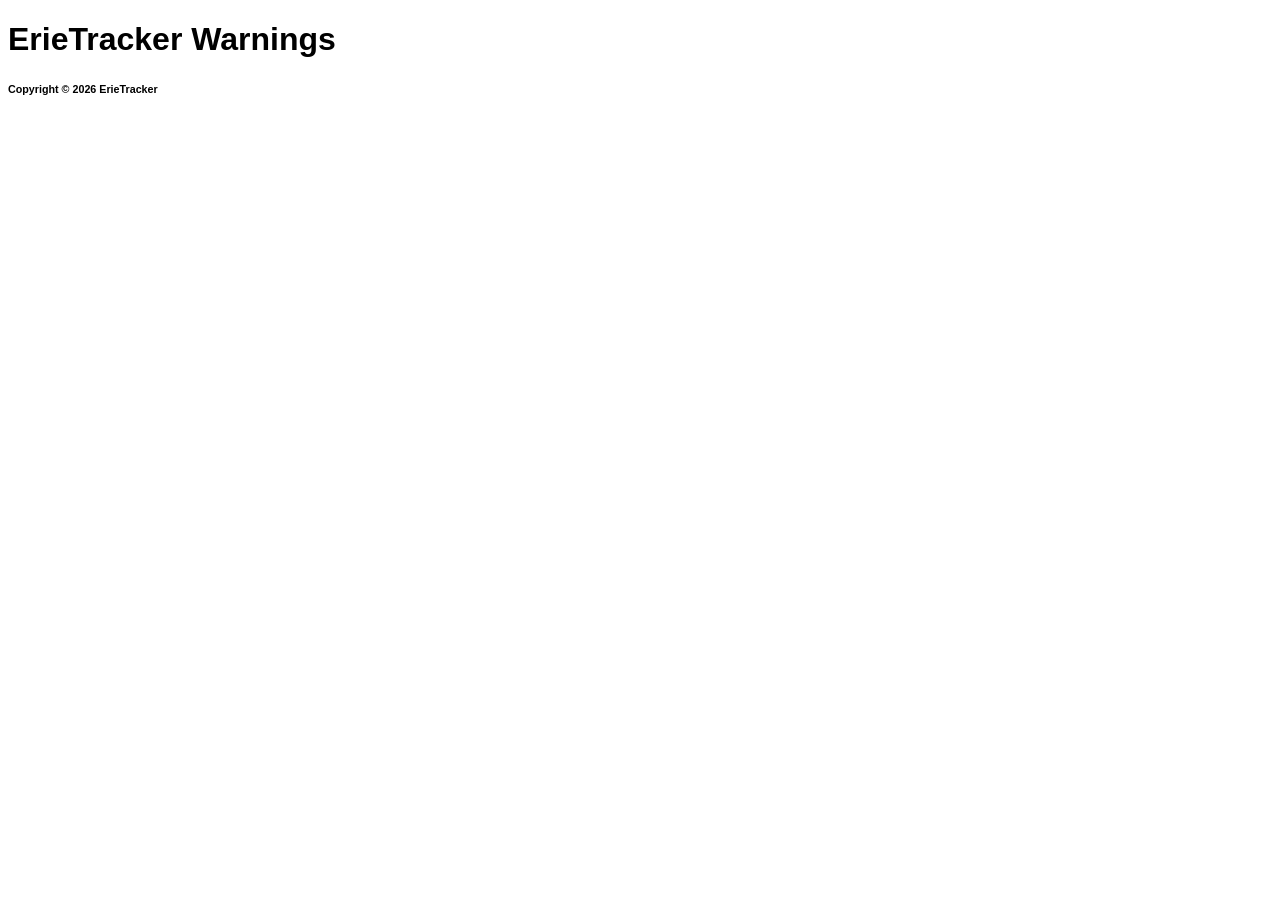
==== index.html @ f5057f1b "Update index.html" ====
<!DOCTYPE html>
<html lang="en">
<head>
  <meta charset="UTF-8">
  <meta name="viewport" content="width=device-width, initial-scale=1.0">
  <title>ErieTracker</title>
<link rel="stylesheet" href="body.css">
  </head>
<style>
.card {
  background-color: yellow;      /* the yellow part */
  padding: 20px;                 /* space inside */
  border-radius: 12px;           /* smooth corners */
  box-shadow: 0 4px 10px rgba(0,0,0,0.2); /* card shadow */
  width: 250px;
  font-family: sans-serif;
}
</style>
<body>
  <h1>ErieTracker Warnings</h1>
   


  <footer>
  <h6>Copyright © 2026 ErieTracker</h6>
  </footer>
</body>
</html>
---- body.css ----
body {
 font-family: sans-serif;
  }
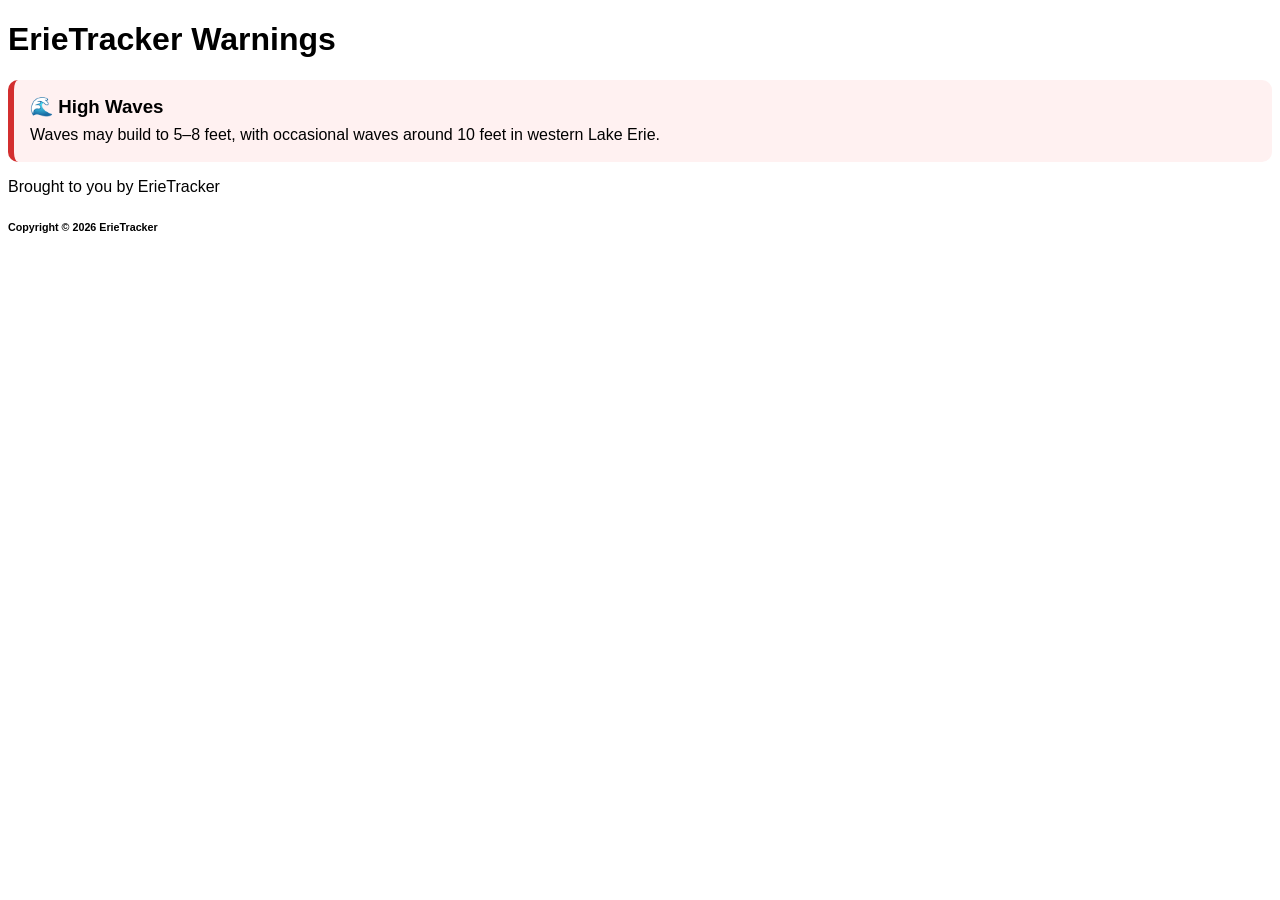
==== commit cf440e9a: "Update index.html" ====
--- a/index.html
+++ b/index.html
@@ -18,9 +18,49 @@
 </style>
 <body>
   <h1>ErieTracker Warnings</h1>
-   
+   <style>
+.warning-card {
+  padding: 16px;
+  margin: 10px 0;
+  border-radius: 10px;
+  border-left: 6px solid;
+  font-family: Arial, sans-serif;
+  background: #fff;
+}
+
+.warning-card h3 {
+  margin: 0 0 6px;
+}
+
+.warning-card p {
+  margin: 0;
+  line-height: 1.4;
+}
+
+.warning {
+  border-color: #d32f2f;
+  background: #fff1f1;
+}
+
+.advisory {
+  border-color: #f59e0b;
+  background: #fff8e1;
+}
+</style>
+
+<div class="warning-card warning">
+  <h3>🌊 High Waves</h3>
+  <p>Waves may build to 5–8 feet, with occasional waves around 10 feet in western Lake Erie.</p>
+</div>
 
 
+
+
+
+
+
+
+<p>Brought to you by ErieTracker</p>
   <footer>
   <h6>Copyright © 2026 ErieTracker</h6>
   </footer>
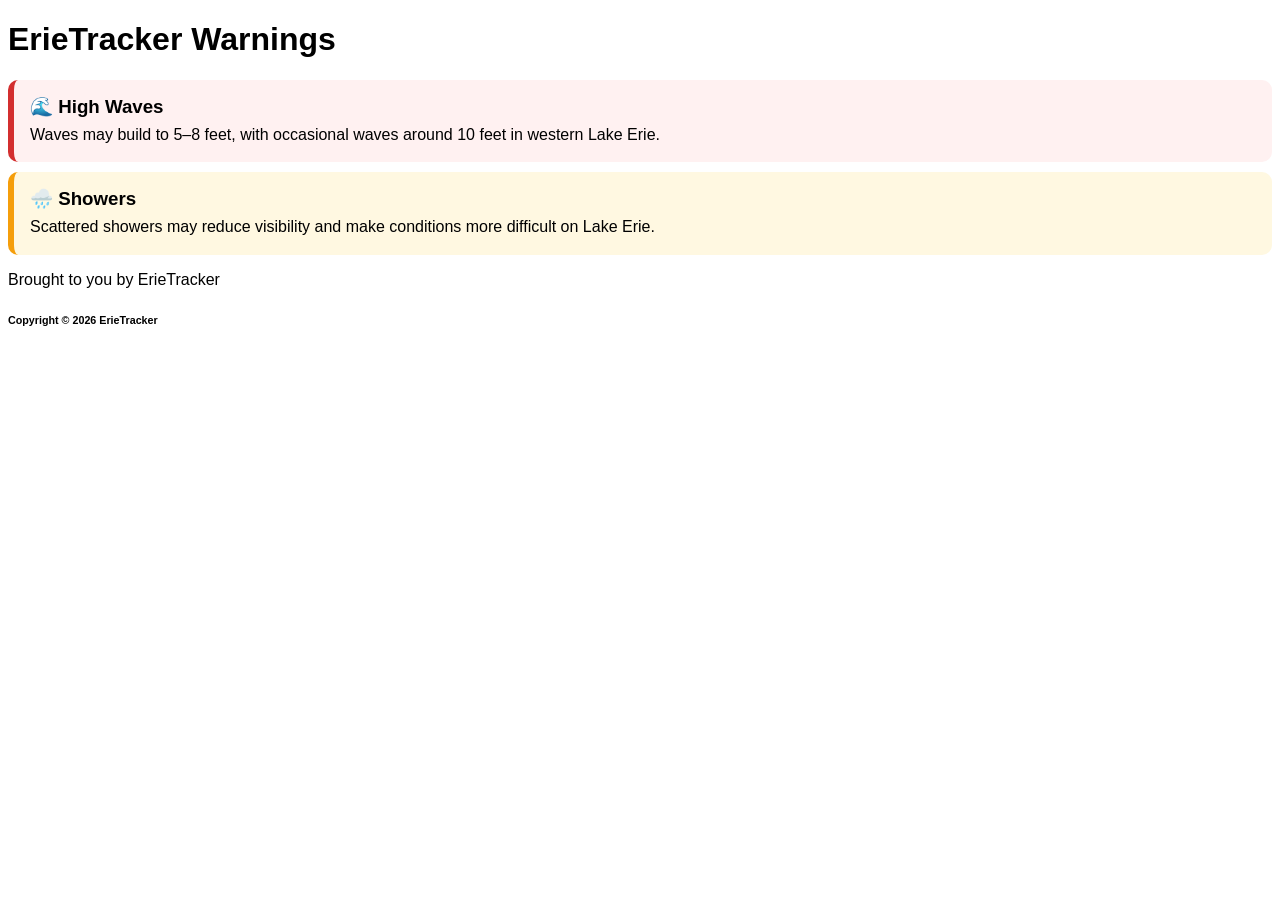
==== commit 3d3b0a94: "Update index.html" ====
--- a/index.html
+++ b/index.html
@@ -52,14 +52,10 @@
   <h3>🌊 High Waves</h3>
   <p>Waves may build to 5–8 feet, with occasional waves around 10 feet in western Lake Erie.</p>
 </div>
-
-
-
-
-
-
-
-
+<div class="warning-card advisory">
+  <h3>🌧️ Showers</h3>
+  <p>Scattered showers may reduce visibility and make conditions more difficult on Lake Erie.</p>
+</div>
 <p>Brought to you by ErieTracker</p>
   <footer>
   <h6>Copyright © 2026 ErieTracker</h6>
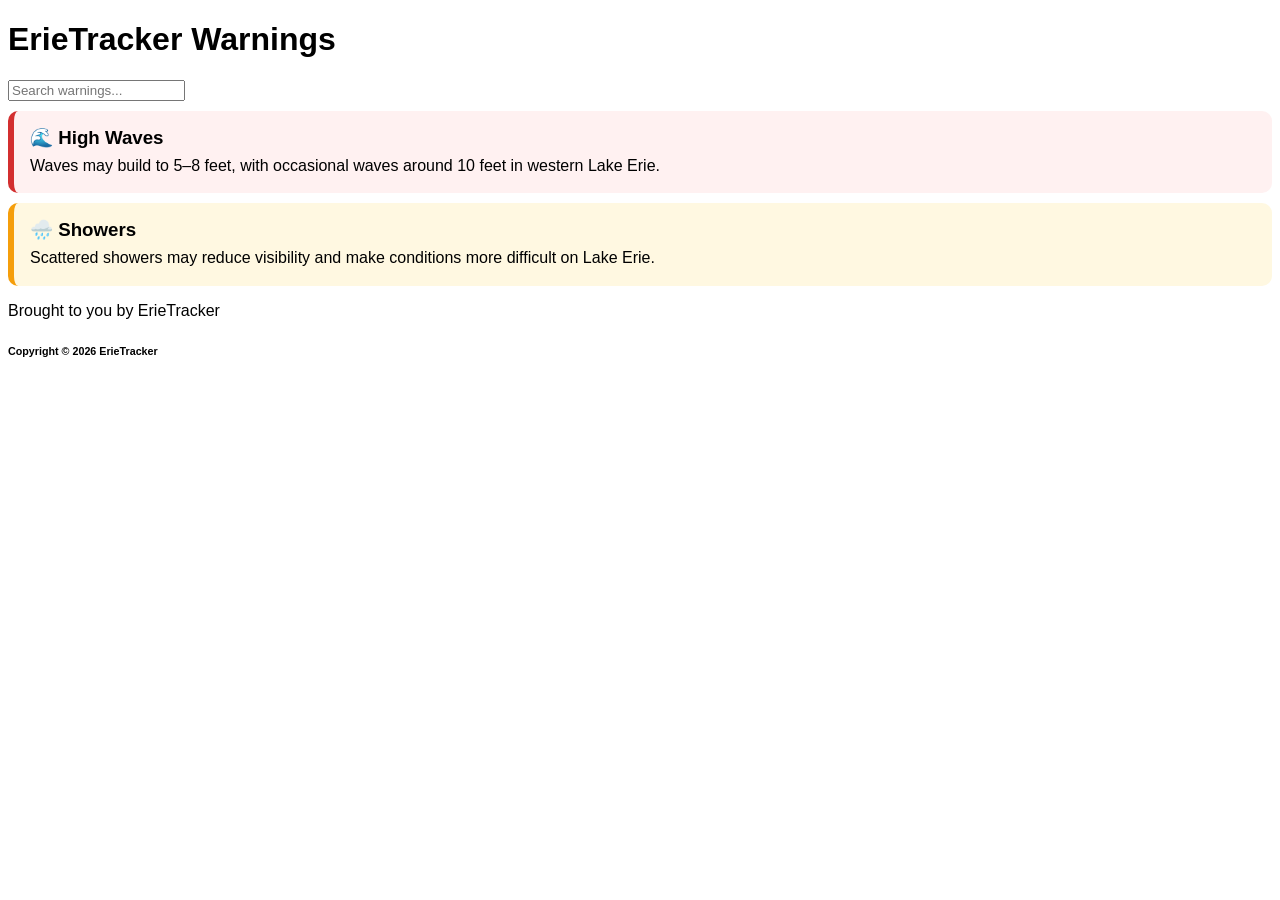
==== commit 928ce943: "Update index.html" ====
--- a/index.html
+++ b/index.html
@@ -47,7 +47,9 @@
   background: #fff8e1;
 }
 </style>
-
+<div class="search-box">
+  <input type="text" placeholder="Search warnings...">
+</div>
 <div class="warning-card warning">
   <h3>🌊 High Waves</h3>
   <p>Waves may build to 5–8 feet, with occasional waves around 10 feet in western Lake Erie.</p>
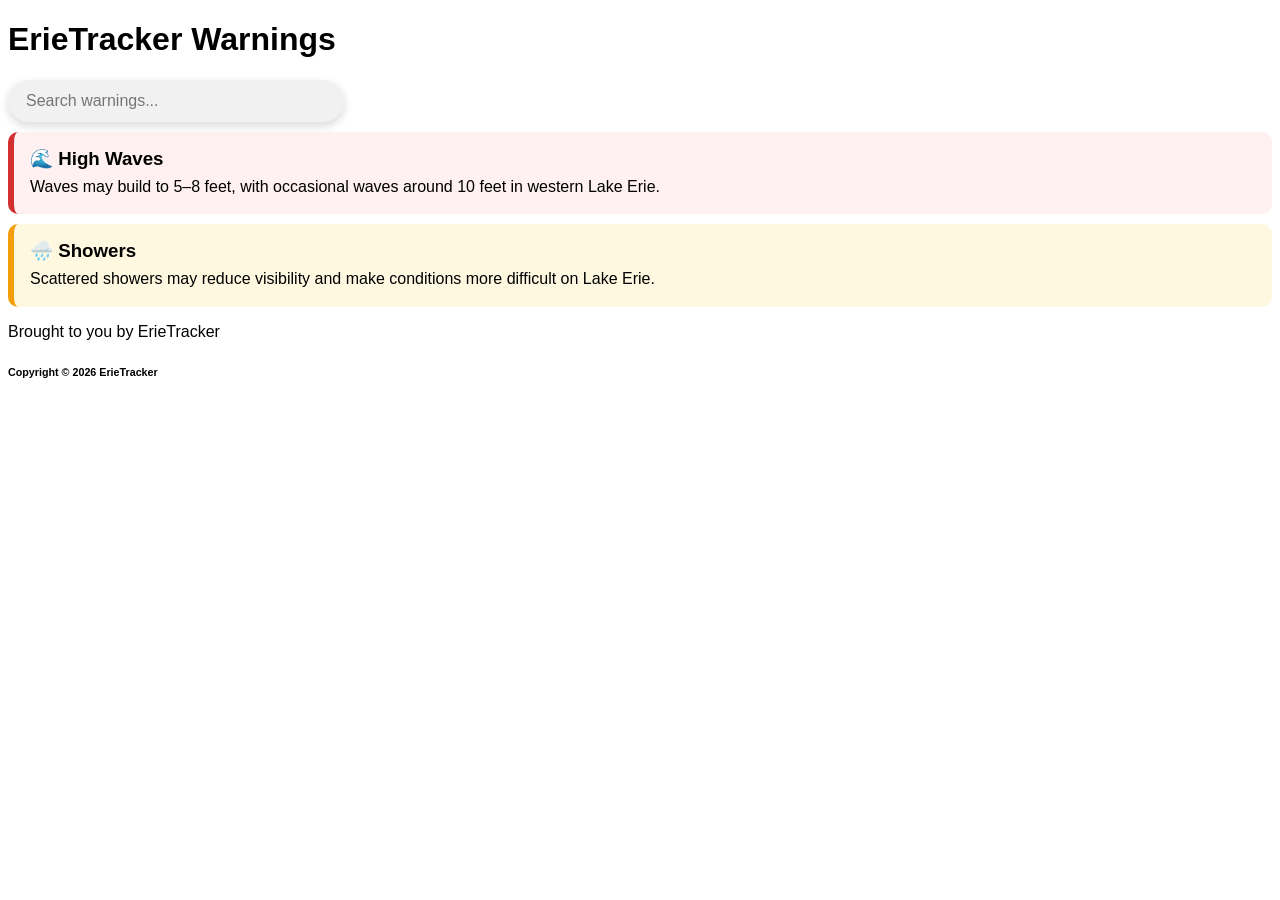
==== commit b325d01f: "Update index.html" ====
--- a/index.html
+++ b/index.html
@@ -50,6 +50,18 @@
 <div class="search-box">
   <input type="text" placeholder="Search warnings...">
 </div>
+<style>
+.search-box input {
+  width: 300px;
+  padding: 12px 18px;
+  font-size: 16px;
+  border: none;
+  border-radius: 25px;
+  background: #f1f1f1;
+  box-shadow: 0 4px 10px rgba(0,0,0,0.15);
+  outline: none;
+}
+</style>
 <div class="warning-card warning">
   <h3>🌊 High Waves</h3>
   <p>Waves may build to 5–8 feet, with occasional waves around 10 feet in western Lake Erie.</p>
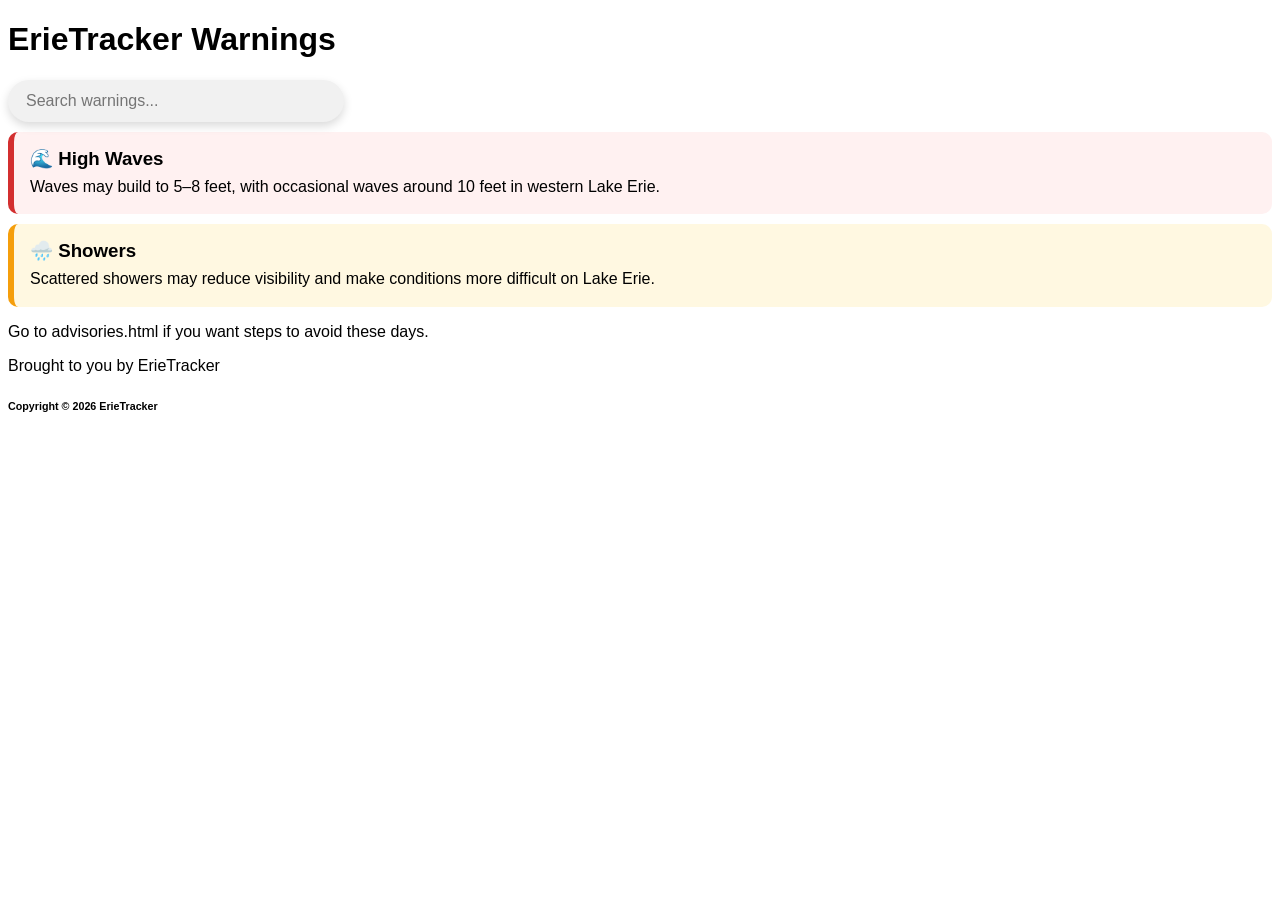
==== commit 4eb2dbc5: "Update index.html" ====
--- a/index.html
+++ b/index.html
@@ -62,6 +62,7 @@
   outline: none;
 }
 </style>
+<script src="searching.js"></script>
 <div class="warning-card warning">
   <h3>🌊 High Waves</h3>
   <p>Waves may build to 5–8 feet, with occasional waves around 10 feet in western Lake Erie.</p>
@@ -70,6 +71,103 @@
   <h3>🌧️ Showers</h3>
   <p>Scattered showers may reduce visibility and make conditions more difficult on Lake Erie.</p>
 </div>
+<script>
+async function loadNWSWarnings() {
+  const container = document.getElementById("warnings");
+
+  try {
+    const response = await fetch(
+      "https://api.weather.gov/alerts/active?area=OH",
+      {
+        headers: {
+          "Accept": "application/geo+json"
+        }
+      }
+    );
+
+    if (!response.ok) {
+      throw new Error("NWS request failed");
+    }
+
+    const data = await response.json();
+
+    // Keep alerts relevant to Lake Erie and its Ohio shoreline.
+    const lakeErieAlerts = data.features.filter(alert => {
+      const p = alert.properties;
+
+      const text = [
+        p.event,
+        p.headline,
+        p.description,
+        p.areaDesc,
+        p.geocode?.UGC?.join(" ")
+      ].join(" ").toLowerCase();
+
+      return (
+        text.includes("lake erie") ||
+        text.includes("erie") ||
+        text.includes("marine") ||
+        text.includes("rip current") ||
+        text.includes("beach hazards")
+      );
+    });
+
+    container.innerHTML = "";
+
+    if (lakeErieAlerts.length === 0) {
+      container.innerHTML = `
+        <div class="warning-card advisory">
+          <h3>✅ No Active Lake Erie Alerts</h3>
+          <p>No current NWS alerts matching Lake Erie were found.</p>
+        </div>
+      `;
+      return;
+    }
+
+    lakeErieAlerts.forEach(alert => {
+      const p = alert.properties;
+
+      let className = "advisory";
+      let icon = "⚠️";
+
+      if (
+        p.event?.toLowerCase().includes("warning") ||
+        p.severity?.toLowerCase() === "severe"
+      ) {
+        className = "warning";
+        icon = "🚨";
+      }
+
+      const card = document.createElement("div");
+      card.className = `warning-card ${className}`;
+
+      card.innerHTML = `
+        <h3>${icon} ${p.event || "NWS Alert"}</h3>
+        <p>${p.headline || "Active National Weather Service alert."}</p>
+      `;
+
+      container.appendChild(card);
+    });
+
+  } catch (error) {
+    console.error("NWS:", error);
+
+    container.innerHTML = `
+      <div class="warning-card warning">
+        <h3>⚠️ NWS Data Unavailable</h3>
+        <p>ErieTracker could not retrieve the current NWS alerts.</p>
+      </div>
+    `;
+  }
+}
+
+loadNWSWarnings();
+
+// Refresh every 5 minutes.
+setInterval(loadNWSWarnings, 5 * 60 * 1000);
+</script>
+
+   <p>Go to advisories.html if you want      steps to avoid these days.</p>
 <p>Brought to you by ErieTracker</p>
   <footer>
   <h6>Copyright © 2026 ErieTracker</h6>
